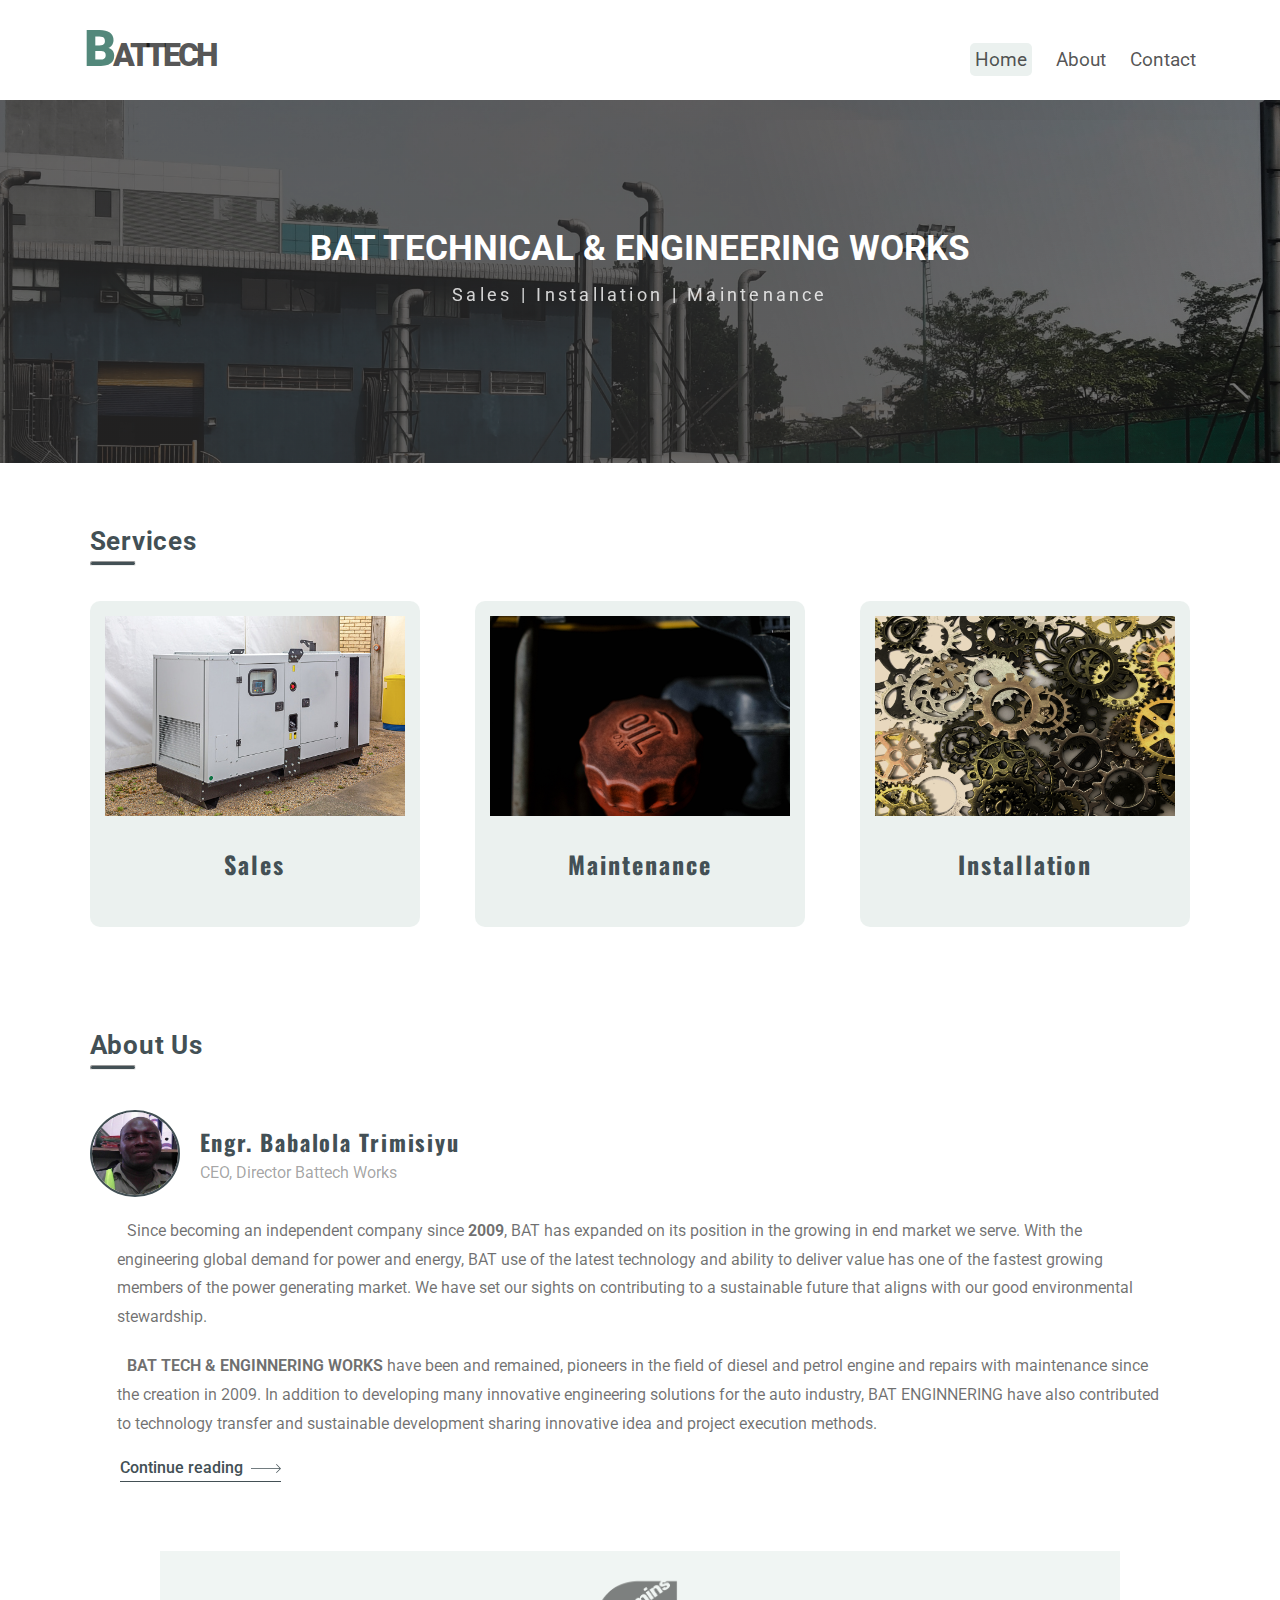
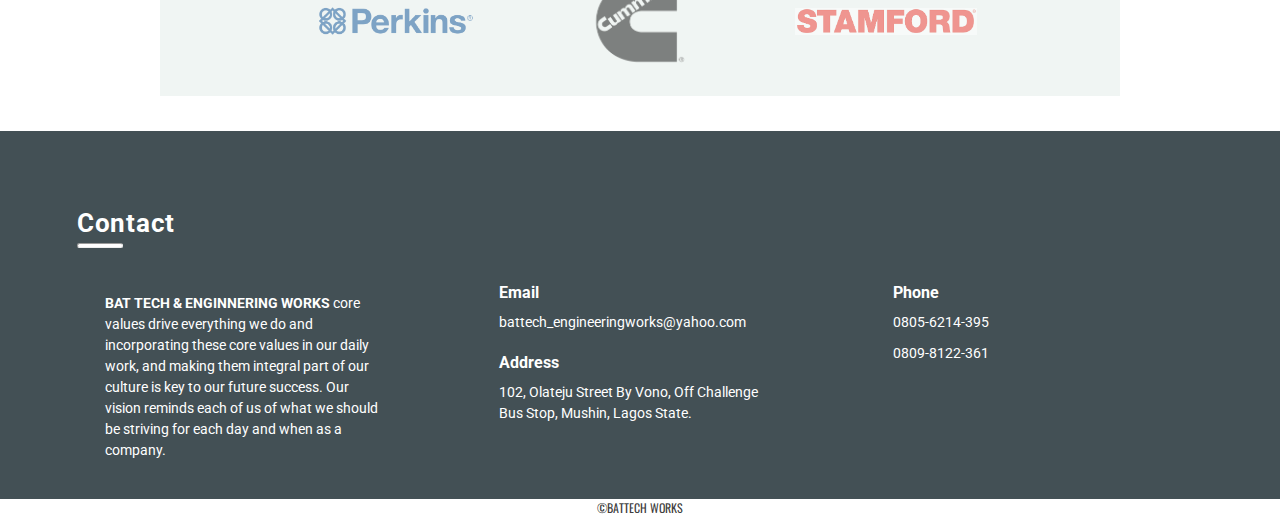
==== Engineer/index.html @ 0d666081 "pushing BATWORKS" ====
<!DOCTYPE html>
<html>
    <head>
        <meta charset="UTF-8">
        <meta name="viewport" content="width=device-width, initial-scale=1.0">

        <link rel="icon" type="image/jpeg" sizes=40x40" href="images/gears.jpeg">
        <link rel="stylesheet" type="text/css" href="stylesheet/style.css" >
        <link rel="stylesheet" type="text/css" href="stylesheet/mobile-index.css">

        <link rel="preconnect" href="https://fonts.googleapis.com">
        <link rel="preconnect" href="https://fonts.gstatic.com" crossorigin>
        <link href="https://fonts.googleapis.com/css2?family=Oswald:wght@400;500;700&family=Roboto:wght@400;700;900&display=swap" rel="stylesheet">



        <title>BAT WORKS</title>
    </head>
    <body>

        <header>
            <h1>BATTECH</h1>
            <ul>
                <li title="Home" id="home"><a href="index.html" class="header">Home</a></li>

                <li title="about"><a href="about.html" class="header">About</a></li>
                
                <li title="contact"><a href="#contact" class="header">Contact</a></li>
            </ul>
        </header>

        <section class="upper">
            <h1>BAT TECHNICAL & ENGINEERING WORKS</h1>
            <p>Sales | Installation | Maintenance</p>
        </section>

        <section class="services">
            <h2 id="services">Services</h2>
            <hr/>
            <div class="serv-grid">

                <figure>
                    <div class="box box1"></div>
                    <h3>Sales</h3>
                </figure>

                <figure>
                    <div class="box box2"></div>
                    <h3>Maintenance</h3>
                </figure>

                <figure>
                    <div class="box box3"></div>
                    <h3>Installation</h3>
                </figure>

            </div>
        </section>

        <section class="about">
            <h2 id="about">About Us</h2>
            <hr/>
            <main class="profile">
                <img src="images/Mr-Babalola.jpg" alt="Engr.Babalola" class="engr" />
                <div>
                    <h3>Engr. Babalola Trimisiyu</h3>
                    <p class="position">CEO, Director Battech Works</p>
                </div>
            </main>
            <p class="desc desc1">Since becoming an independent company since <strong>2009</strong>, BAT has expanded on its position in the growing in end market we serve. With the engineering global demand for power and energy, BAT use of the latest technology and ability to deliver value has one of the fastest growing members of the power generating market. We have set our sights on contributing to a sustainable future that aligns with our good environmental stewardship.</p>
            <p class="desc"><strong>BAT TECH & ENGINNERING WORKS</strong> have been and remained, pioneers in the field of diesel and petrol engine and repairs with maintenance since the creation in 2009. In addition to developing many innovative engineering solutions for the auto industry, BAT ENGINNERING have also contributed to technology transfer and sustainable development sharing innovative idea and project execution methods.</p>
            <p class="more"><a href="about.html">Continue reading <img src="images/icon-arrow.svg" alt="arrow" class="arrow"></a></p>
        </section>

        <section class="products">
            <div><img src="images/Perkins-Logo.svg.png" alt="perkins-logo" class="prod-logo"></div>
            <div><img src="images/Cummins-Logo-black.png" alt="cummins-logo" class="prod-logo"></div>
            <div><img src="images/stamford-flat.png" alt="stamford-logo" class="prod-logo"></div>
        </section>

        <section class="contact">
            <h2 id="contact">Contact</h2>
            <hr>
            <main class="contact-grid">
                <div class="con one">
                    <p><strong>BAT TECH & ENGINNERING WORKS</strong> core values drive everything we do and incorporating these core values in our daily work, and making them integral part of our culture is key to our future success. Our vision reminds each of us of what we should be striving for each day and when as a company.</p>  
                </div>
                <div class="con two">
                    <h4>Email</h4>
                    <p class="mail"><a href="mailto:battech_engineeringworks@yahoo.com"><img src="images/icon-email.svg" alt="email" class="logos">battech_engineeringworks@yahoo.com</a></p>
                    <h4>Address</h4>
                    <p><img src="images/icon-location.svg" alt="location" class="logos">102, Olateju Street By Vono, Off Challenge Bus Stop, Mushin, Lagos State.</p>
                </div>
                <div class="con three">
                    <h4 id="phone">Phone</h4>
                    <p><a href="tel:+2348056214395"><img src="images/icon-phone.svg" alt="phone" class="logos phone">0805-6214-395</a></p>
                    <p><a href="tel:+2348098122361"><img src="images/icon-phone.svg" alt="phone" class="logos phone2">0809-8122-361</a></p>
                </div>
            </main>
        </section>
        <footer>
            <p>&copy;BATTECH WORKS</p>
        </footer>

    </body>
</html>
---- Engineer/stylesheet/style.css ----
/* \\GENERAL RULE\\ */

* {
    padding: 0;
    margin: 0;
    box-sizing: border-box;
}

body {
    margin:0px auto;
    max-width: 1440px;
    min-width: 373px;
    width:100%;
    font-family: 'Roboto',sans-serif;
    background-color: white;
}


/* \\HEADER DESIGN\\ */

header {
    margin: 0px auto;
    width:90%;
    padding: 20px;
    background-color: white;
    font-family:'Roboto',sans-serif;
    display: flex;
    align-items: center;
    justify-content: space-between;
}

header h1 {
    font-weight: 900;
    letter-spacing: -0.1em;
    color: rgba(0, 0, 0, 0.678);
    font-family: 'Roboto', sans-serif;
}

header h1::first-letter{
    color: rgb(83, 136, 123);
    font-size: 50px;
}

ul li {
    display: inline-block;
    margin-right: 20px;
    position: relative;
    top: 10px;
}

ul li#home {
    background-color: #c7d8d159;
    padding: 5px;
    border-radius: 5px;
}

ul li, a.header {
    list-style-type: none;
    color: rgba(0, 0, 0, 0.678);
    font-size: 19px;
    text-decoration: none;
}

ul li:last-child{
    margin-right: 0px;
}


a.header:hover, a.header:focus {
    font-weight: 500;
    color: rgb(49, 139, 112);
}

a.header:active {
    font-weight: 400;
    color:rgb(243, 210, 62);
}

/* \\SECTION DESIGN\\ */

section.upper {
    width:100%;
    padding: 10% 0% 10% 0%;
    margin: 2px auto;
    text-align: center;
    color: white;
    background: linear-gradient(75deg, rgba(41, 40, 40, 0.705)60%,rgba(0, 0, 0, 0.493)), url('../images/abjat-cropped.jpg') no-repeat fixed;
    background-size: 100% 100%;
    background-position: 0px 20px;
}

section.upper h1 {
    margin-bottom: 15px;
    letter-spacing: 0.05;
    word-spacing: em;
    font-weight: 700;
    font-size: 35px;
    font-family: 'Roboto',sans-serif;
}


section.upper p {
    margin-bottom: 30px;
    word-spacing: 0.06em;
    letter-spacing: 0.18em;
    opacity: 80%;
    font-family:  'Oswald' sans-serif;
    font-size: 18px;
}

/* \\SERVICES SECTION DESIGN\\ */

section.services {
    width:90%;
    margin: 25px auto 0px auto;
    background-color: white;
    padding: 3% 2%;
    padding-bottom: 5%;
}
 

h2 {
    color: #435055;
    font-weight: 700;
    margin-bottom: 5px;
    font-family: 'Roboto', sans-serif;
    font-size: 26px;
    letter-spacing: 0.03em;
}

hr {
    width:46.41px;
    margin: 0px 0px 35px 0px;
    height: 5px;
    background-color: #435055;
    border-radius: 5px;
}

div.serv-grid {
    display: grid;
    grid-template-columns: repeat(3,30%);
    gap:5%;
    align-items: start;
}

figure {
    background-color: #c7d8d159;
    padding: 15px;
    border-radius: 10px;
}

figure div.box {
    width: 100%;
    min-height: 100px;
    height: 200px;
    margin-bottom: 30px;
    background-color: gray;
}

div.box1 {
    background: url('../images/white-gen.jpg') repeat scroll center;
    background-size: 100% 100%;
}

div.box2 {
    background: url('../images/pexels-cottonbro-7541352.jpg') repeat scroll center;
    background-size: 100%;
}

div.box3 {
    background: url('../images/pexels-pixabay-414579.jpg') repeat scroll bottom center;
    background-size: 100% 100%;
}

h3 {
    text-align: center;
    color: #435055;
    font-size: 24px;
    letter-spacing: 0.08em;
    font-family: 'Oswald', sans-serif;
    margin-bottom: 30px;
}

/* \\ABOUT SECTION DESIGN\\ */

section.about {
    width:90%;
    margin: 0px auto;
    background-color: #fff;
    padding: 3% 2%;
}

main.profile{
    padding-top: 5px;
    display: flex;
    align-items: center;
    gap: 20px;
}

img.engr {
    width: 90px;
    height: 87px;
    border-radius: 50%;
    border: 2px solid #435055;
}

section.about h3 {
    text-align: left;
    font-size: 1.4rem;
    letter-spacing: -0.07;
    word-spacing: 0;
    margin: 0px 0px 5px 0px;
}

.desc {
    font-size: 16px;
    color: rgba(0, 0, 0, 0.562);
    width: 95%;
    margin: 20px auto 0px auto;
    text-indent: 10px;
    line-height: 1.8;
}

p.position {
    color: rgba(0, 0, 0, 0.37);
    font-weight: 400;
}

p.more {
    width:95%;
    margin-top: 20px;
    text-indent: 30px; 
}

p.more a {
    color: #435055;
    font-weight: 500;
    text-decoration: none;
    padding-bottom: 4px;
    border-bottom:1px solid #435055;
}

p.more a:hover, p.amore a:focus {
    font-weight: 500;
    color: rgb(49, 139, 112);
    border-bottom: 1px solid rgb(49, 139, 112);
}

p.more a:active {
    color:rgb(243, 210, 62);
    border-bottom: 1px solid rgb(243, 210, 62);
}

img.arrow {
    margin-left: 4px;
    width: 30px;
    filter: invert(27%) sepia(20%) saturate(353%) hue-rotate(151deg) brightness(99%) contrast(87%);
}

p.more:hover img, p.more:focus img {
    filter: brightness(0) saturate(100%) invert(44%) sepia(72%) saturate(324%) hue-rotate(111deg) brightness(91%) contrast(94%);
}

p.more:active img {
    filter: brightness(0) saturate(100%) invert(81%) sepia(68%) saturate(494%) hue-rotate(348deg) brightness(101%) contrast(91%);
}

/* \\PRODUCT SECTION DESIGN// */

section.products {
    margin: 35px auto;
    width: 75%;
    padding: 10px 25px 10px 25px;
    background-color: #c7d8d144;
    display: flex;
    flex-flow: row wrap;
    align-items: center;
    justify-content: center;
    gap: 7%;
}

section.products div {
    width: 20%;
}

img.prod-logo {
    width: 100%;
    /* filter: invert(27%) sepia(20%) saturate(353%) hue-rotate(151deg) brightness(99%) contrast(87%); */
    opacity: 48%;
}

/* \\CONTACT SECTION DESIGN\\ */


section.contact {
    background-color: #435055;
    padding: 6% 6% 3% 6%;
    color: white;
}

h2#contact {
    color: #fff;
    font-weight: 700;
    margin-bottom: 5px;
    font-family: 'Roboto', sans-serif;
    font-size: 26px;
    letter-spacing: 0.03em;
    /* margin-bottom: 20px; */
}

section.contact hr {
    background-color: white;
}

main.contact-grid {
    display: flex;
    align-items: flex-start;
    justify-content: center;
    gap: 10%;
}

div.con {
    width: 25%;
}

section.contact h1 {
    font-weight: 700;
    letter-spacing: 0.01em;
    font-family: 'Roboto', sans-serif;
    font-size: 22px;
}

section.contact h4 {
    color: #fff;
}

main.contact-grid p{
    color: #fff;
    font-weight: 400;
    font-family: 'Roboto', sans-serif;
    margin: 10px auto 0px auto;
    line-height: 1.5;
    font-size: 14px;
}

main.contact-grid p a:link {
    color: #fff;
    text-decoration: none;
}

main.contact-grid p a:hover,main.contact-grid p a:focus {
    font-weight: 500;
    text-decoration: underline;
}

main.contact-grid h4 {
    margin-bottom: 5px;
}

p.mail {
    margin-top: 0px;
    padding-bottom: 20px;
}

img.logos {
    display: none;
}

/* \\FOOTER DESIGN\\ */

footer {
    text-align: center;
    font-family: 'Oswald',sans-serif;
    font-size: 12px;
    color:rgba(0, 0, 0, 0.774);
}
---- Engineer/stylesheet/mobile-index.css ----
@media only screen and (max-width:870px) {

    section.contact {
        padding: 20px 4% 15px 4%;
    }
    
    main.contact-grid {
        display: flex;
        flex-flow: column nowrap;
        gap:20px;
    }
    
    div.con {
        width: 100%;
    }
    
    div.con h4 {
        display: none;
    }
    
    img.logos {
        display: inline-block;
        margin-right: 15px;
    }
    
    img.phone2 {
        visibility: hidden;
    }
    
    }

    @media only screen and (max-width:700px) {

    
        header {
            padding: 20px;
        }
    
        header h1 {
            font-size: 20px;
        }
    
        header h1::first-letter {
            font-size: 38px;
        }
    
        ul li {
            margin-right: 15px;
        }
    
        ul li, a.header {
            font-size: 16px;
        }

        h2,h2#contact {
            font-size: 19px;
        }

        section.upper {
            background-position: 0px -25px;
        }

        section.upper h1 {
            font-size: 25px;
            margin-bottom: 10px;
        }

        section.upper p {
            font-size: 16px;
            margin-bottom: 20px;
        }

        div.serv-grid {
            display: flex;
            flex-flow: column nowrap;
        }

        figure {
            width: 60%;
            margin: 20px auto;
        }

        h3 {
            font-size: 20px;
        }

        img.engr {
            width: 85px;
            height: 82px;
        }

        section.about h3 {
            font-size: 1.2rem;
            letter-spacing: -0.01;
        }

        p.position {
            font-size: 14px;
        }

        p.desc {
            font-size: 15.5px;
            text-indent: 0px;
        }

        p.more {
            font-size: 15.8px;
            text-indent: 10px;
        }

        section.products {
            width: 80%;
        }

        section.products div {
            width: 25%;
        }

        div.con p {
            line-height: 2;
            letter-spacing: 0.04em;
        }

        section.contact {
            padding: 40px;
        }

    }

    @media only screen and  (max-width:530px) {

        header {
            width: 98%;
            padding: 20px 3px 20px 20px;
        }
    
        ul li {
            margin-right: 6px;
        }
    
        ul li, a.header {
            font-size: 14px;
        }
    
        ul li#home {
        background-color: #fff;
        padding: 0px;
        border-radius: 0px;   
        }

        header {
            padding: 18px;
        }
    
        header h1 {
            font-size: 18px;
        }
    
        header h1::first-letter {
            font-size: 36px;
        }
    

        h2,h2#contact {
            font-size: 18px;
        }

        section.upper {
            background-position: 0px -35px;
            padding: 60px 10px 80px 10px;
        }

        section.upper h1 {
            font-size: 20px;
            line-height: 1.5;
            margin-bottom: 10px;
        }

        section.upper p {
            font-size: 12px;
            margin-bottom: 15px;
        }

        div.serv-grid {
            display: flex;
            flex-flow: column nowrap;
        }

        figure {
            width: 70%;
            margin: 20px auto;
        }

        h3 {
            font-size: 18px;
        }

        img.engr {
            width: 75px;
            height: 72px;
        }

        section.about h3 {
            font-size: 1rem;
            letter-spacing: 0;
        }

        p.position {
            font-size: 12px;
        }

        p.desc {
            font-size: 14px;
            text-indent: 0px;
        }

        p.more {
            font-size: 14.5px;
            text-indent: 10px;
        }

        section.products {
            width: 80%;
        }

        section.products div {
            width: 28%;
        }

        /* div.con p {
            line-height: 2;
            letter-spacing: 0.04em;
        } */
    
    }
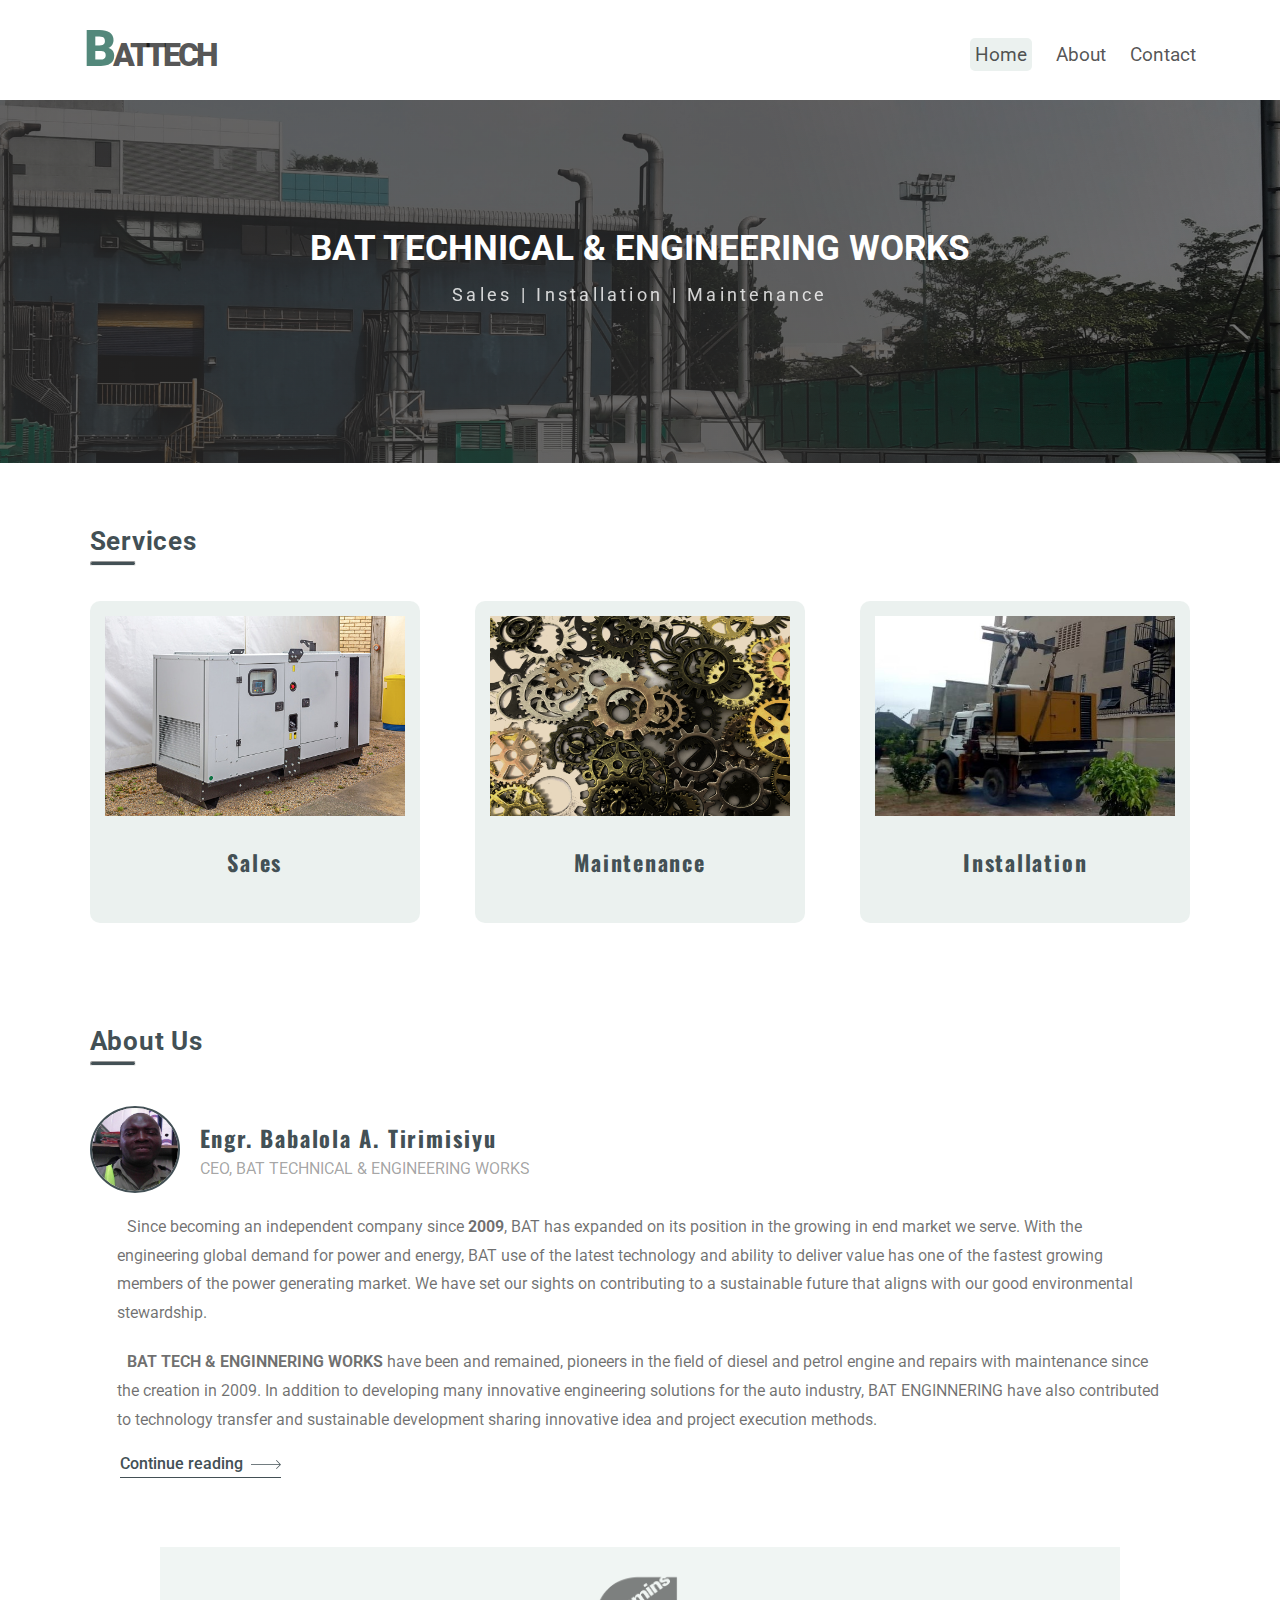
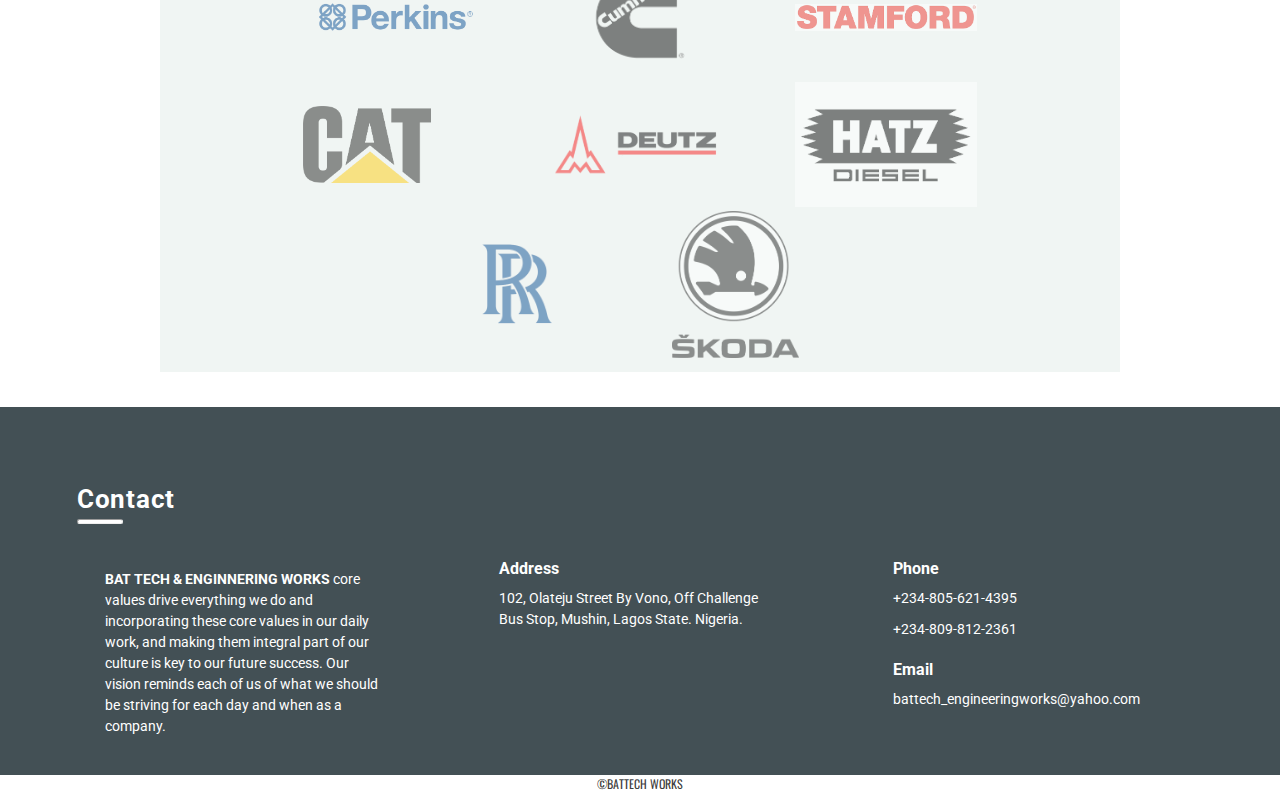
==== commit a4afbfb2: "Updating" ====
--- a/Engineer/index.html
+++ b/Engineer/index.html
@@ -41,17 +41,17 @@
 
                 <figure>
                     <div class="box box1"></div>
-                    <h3>Sales</h3>
+                    <h3 class="serv-head">Sales</h3>
                 </figure>
 
                 <figure>
                     <div class="box box2"></div>
-                    <h3>Maintenance</h3>
+                    <h3 class="serv-head">Maintenance</h3>
                 </figure>
 
                 <figure>
                     <div class="box box3"></div>
-                    <h3>Installation</h3>
+                    <h3 class="serv-head">Installation</h3>
                 </figure>
 
             </div>
@@ -63,8 +63,8 @@
             <main class="profile">
                 <img src="images/Mr-Babalola.jpg" alt="Engr.Babalola" class="engr" />
                 <div>
-                    <h3>Engr. Babalola Trimisiyu</h3>
-                    <p class="position">CEO, Director Battech Works</p>
+                    <h3>Engr. Babalola A. Tirimisiyu</h3>
+                    <p class="position">CEO, BAT TECHNICAL & ENGINEERING WORKS</p>
                 </div>
             </main>
             <p class="desc desc1">Since becoming an independent company since <strong>2009</strong>, BAT has expanded on its position in the growing in end market we serve. With the engineering global demand for power and energy, BAT use of the latest technology and ability to deliver value has one of the fastest growing members of the power generating market. We have set our sights on contributing to a sustainable future that aligns with our good environmental stewardship.</p>
@@ -76,6 +76,11 @@
             <div><img src="images/Perkins-Logo.svg.png" alt="perkins-logo" class="prod-logo"></div>
             <div><img src="images/Cummins-Logo-black.png" alt="cummins-logo" class="prod-logo"></div>
             <div><img src="images/stamford-flat.png" alt="stamford-logo" class="prod-logo"></div>
+            <div><img src="images/pngaaa.com-1704736.png" alt="CAT-logo" class="prod-logo big"></div>
+            <div><img src="images/pngegg.png" alt="Deutz-logo" class="prod-logo"></div>
+            <div><img src="images/Hatz-logo.png" alt="Hatz-logo" class="prod-logo"></div>
+            <div><img src="images/584290c1a6515b1e0ad75ac3.png" alt="rolls-royce-logo" class="prod-logo"></div>
+            <div><img src="images/dlf.pt-skoda-logo-png-341219.png" class="prod-logo big"></div>
         </section>
 
         <section class="contact">
@@ -86,15 +91,16 @@
                     <p><strong>BAT TECH & ENGINNERING WORKS</strong> core values drive everything we do and incorporating these core values in our daily work, and making them integral part of our culture is key to our future success. Our vision reminds each of us of what we should be striving for each day and when as a company.</p>  
                 </div>
                 <div class="con two">
-                    <h4>Email</h4>
-                    <p class="mail"><a href="mailto:battech_engineeringworks@yahoo.com"><img src="images/icon-email.svg" alt="email" class="logos">battech_engineeringworks@yahoo.com</a></p>
                     <h4>Address</h4>
-                    <p><img src="images/icon-location.svg" alt="location" class="logos">102, Olateju Street By Vono, Off Challenge Bus Stop, Mushin, Lagos State.</p>
+                    <p><img src="images/icon-location.svg" alt="location" class="logos">102, Olateju Street By Vono, Off Challenge Bus Stop, Mushin, Lagos State. Nigeria.</p>
                 </div>
                 <div class="con three">
-                    <h4 id="phone">Phone</h4>
-                    <p><a href="tel:+2348056214395"><img src="images/icon-phone.svg" alt="phone" class="logos phone">0805-6214-395</a></p>
-                    <p><a href="tel:+2348098122361"><img src="images/icon-phone.svg" alt="phone" class="logos phone2">0809-8122-361</a></p>
+                        <h4 id="phone">Phone</h4>
+                        <p><a href="tel:+2348056214395"><img src="images/icon-phone.svg" alt="phone" class="logos phone">+234-805-621-4395</a></p>
+                        <p><a href="tel:+2348098122361"><img src="images/icon-phone.svg" alt="phone" class="logos phone2">+234-809-812-2361</a></p>
+        
+                        <h4 class="email">Email</h4>
+                        <p class="mail"><a href="mailto:battech_engineeringworks@yahoo.com"><img src="images/icon-email.svg" alt="email" class="logos">battech_engineeringworks@yahoo.com</a></p>
                 </div>
             </main>
         </section>
--- a/Engineer/stylesheet/style.css
+++ b/Engineer/stylesheet/style.css
@@ -45,7 +45,7 @@
     display: inline-block;
     margin-right: 20px;
     position: relative;
-    top: 10px;
+    top: 5px;
 }
 
 ul li#home {
@@ -84,9 +84,9 @@
     margin: 2px auto;
     text-align: center;
     color: white;
-    background: linear-gradient(75deg, rgba(41, 40, 40, 0.705)60%,rgba(0, 0, 0, 0.493)), url('../images/abjat-cropped.jpg') no-repeat fixed;
-    background-size: 100% 100%;
-    background-position: 0px 20px;
+    background: linear-gradient(75deg, rgba(41, 40, 40, 0.705)60%,rgba(0, 0, 0, 0.493)), url('../images/abjat-cropped.jpg') no-repeat scroll;
+    background-size: 100%;
+    background-position: 0px -120px;
 }
 
 section.upper h1 {
@@ -163,19 +163,19 @@
 }
 
 div.box2 {
-    background: url('../images/pexels-cottonbro-7541352.jpg') repeat scroll center;
-    background-size: 100%;
+    background: url('../images/pexels-pixabay-414579.jpg') repeat scroll center;
+    background-size: 100% 100%;
 }
 
 div.box3 {
-    background: url('../images/pexels-pixabay-414579.jpg') repeat scroll bottom center;
+    background: url('../images/hauling.jpg') no-repeat scroll bottom center;
     background-size: 100% 100%;
 }
 
 h3 {
     text-align: center;
     color: #435055;
-    font-size: 24px;
+    font-size: 22px;
     letter-spacing: 0.08em;
     font-family: 'Oswald', sans-serif;
     margin-bottom: 30px;
@@ -289,6 +289,10 @@
     opacity: 48%;
 }
 
+img.big {
+    width:70%;
+}
+
 /* \\CONTACT SECTION DESIGN\\ */
 
 
@@ -357,8 +361,12 @@
     margin-bottom: 5px;
 }
 
+h4.email {
+    margin-top: 20px;
+}
+
 p.mail {
-    margin-top: 0px;
+    margin-top: 20px;
     padding-bottom: 20px;
 }
 
--- a/Engineer/stylesheet/mobile-index.css
+++ b/Engineer/stylesheet/mobile-index.css
@@ -26,6 +26,15 @@
     img.phone2 {
         visibility: hidden;
     }
+
+    h3.serv-head {
+        font-weight: 18px;
+    }
+
+    hr {
+        width:40.41px;
+    }
+
     
     }
 
@@ -57,11 +66,15 @@
         }
 
         section.upper {
-            background-position: 0px -25px;
+            background-attachment: scroll;
+            background-size: 100%;
+            background-position: 0px -80px;
+            
         }
 
         section.upper h1 {
             font-size: 25px;
+            margin-top: 35px;
             margin-bottom: 10px;
         }
 
@@ -232,4 +245,13 @@
             letter-spacing: 0.04em;
         } */
     
-    }+    }
+
+@media only screen and (max-width:430px) {
+
+    section.upper {
+        background-size: 100% 100%; 
+        background-position: 0px 0px; 
+    }
+
+}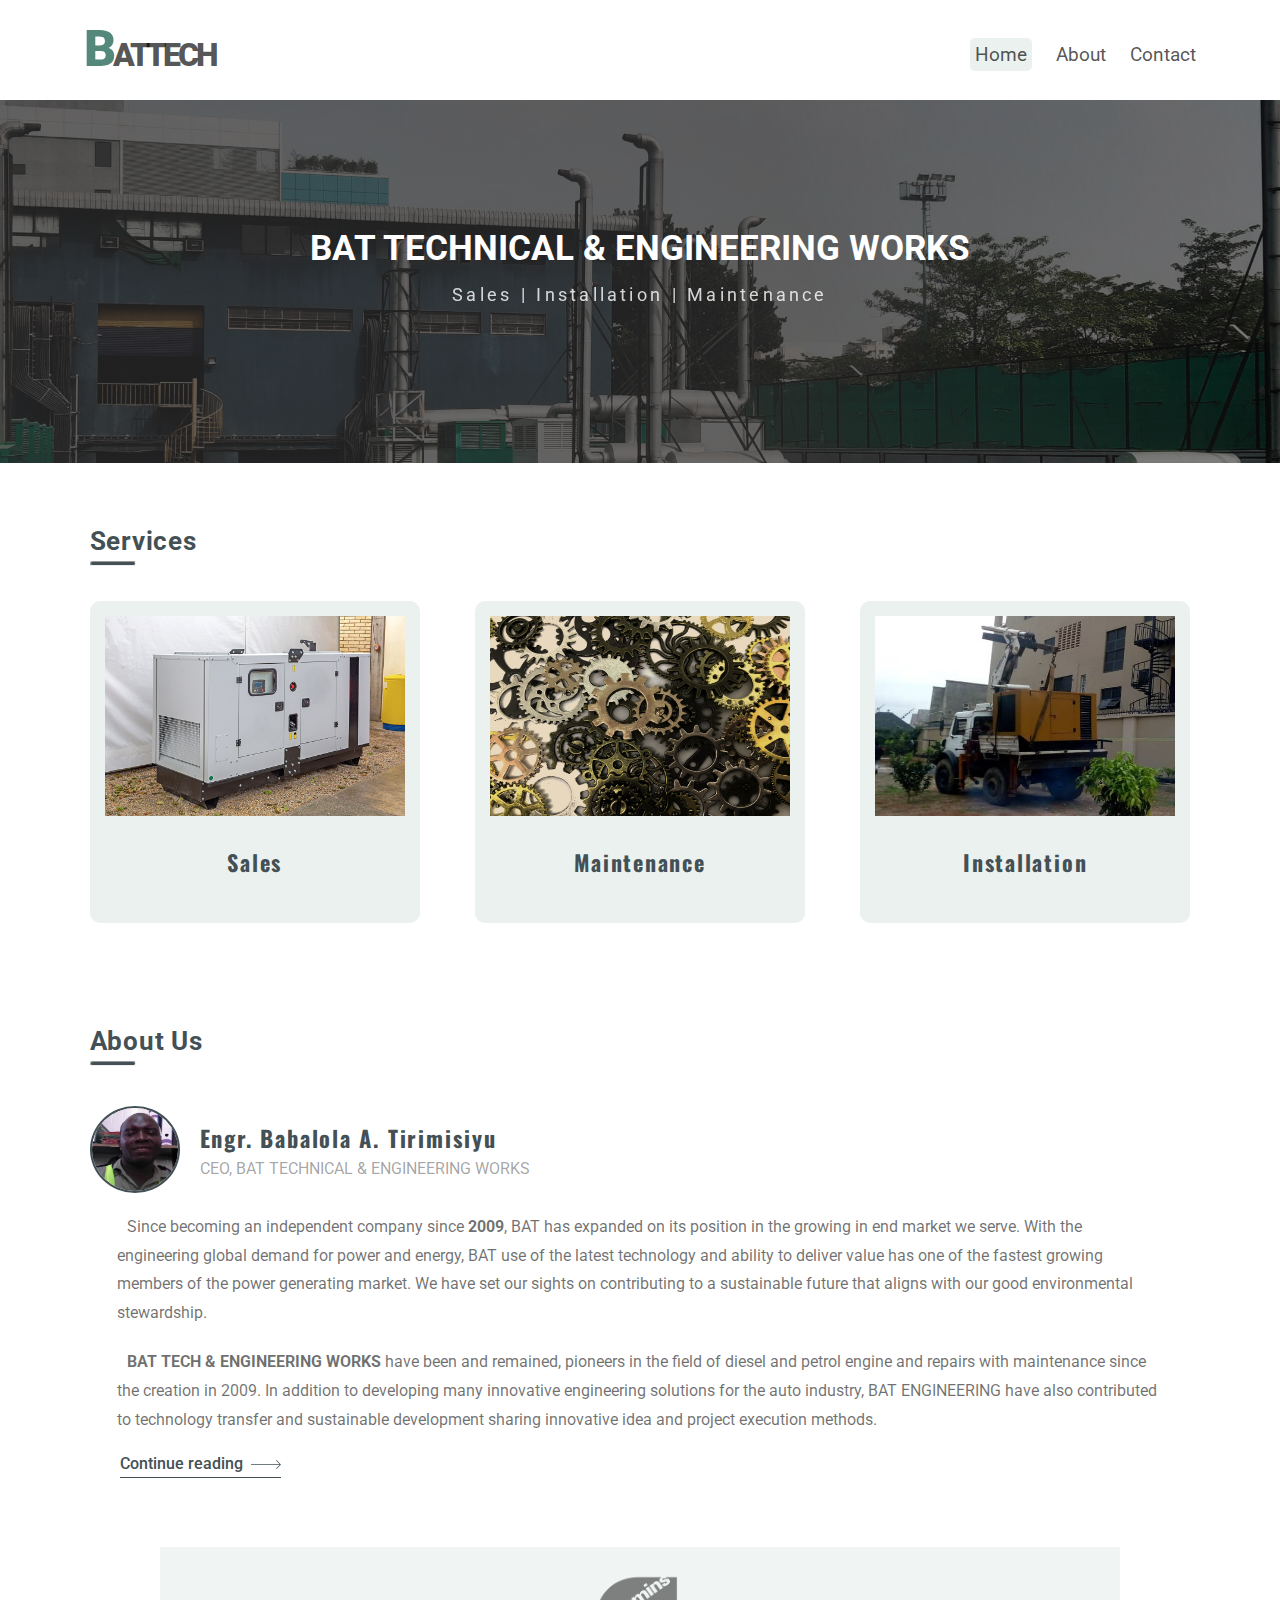
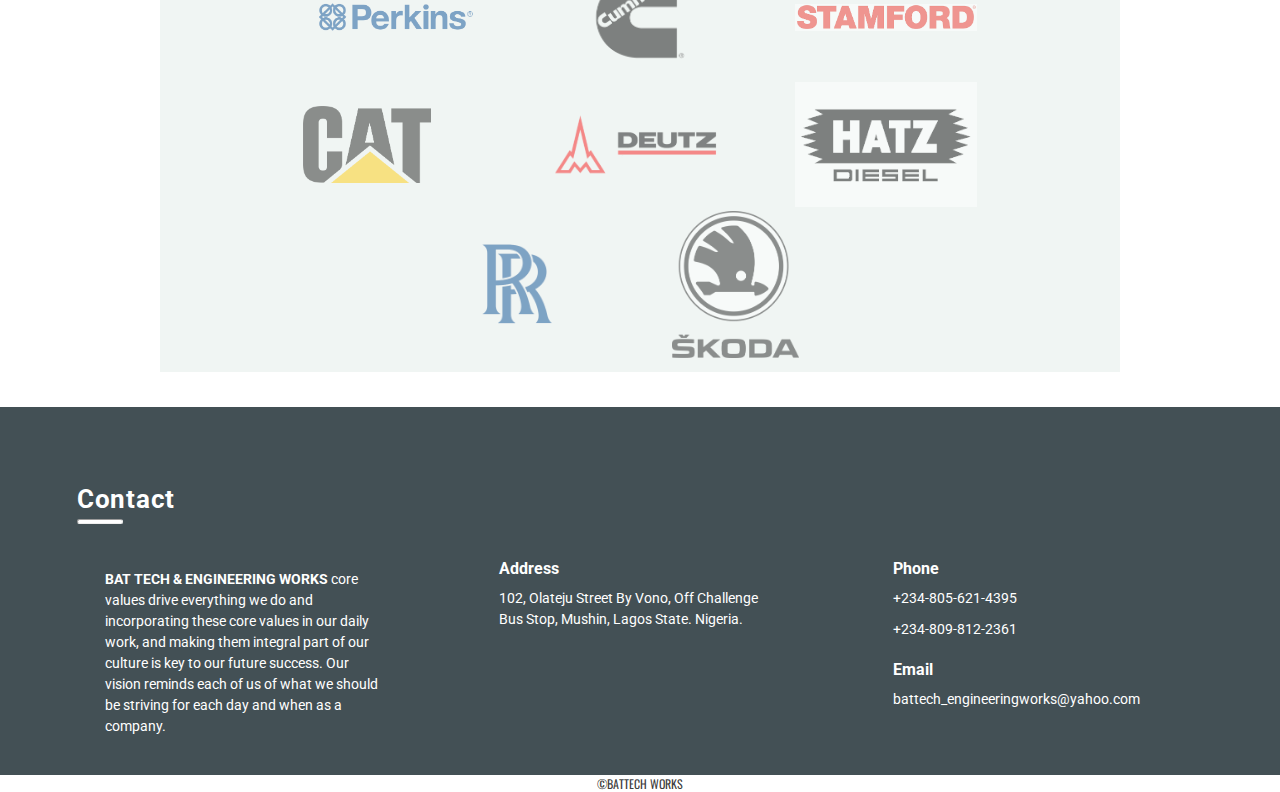
==== commit 49a8bbf5: "BAT WORKS" ====
--- a/Engineer/index.html
+++ b/Engineer/index.html
@@ -4,7 +4,7 @@
         <meta charset="UTF-8">
         <meta name="viewport" content="width=device-width, initial-scale=1.0">
 
-        <link rel="icon" type="image/jpeg" sizes=40x40" href="images/gears.jpeg">
+        <link rel="icon" type="image/jpeg" sizes=60x60" href="images/gear-icon-805253.png">
         <link rel="stylesheet" type="text/css" href="stylesheet/style.css" >
         <link rel="stylesheet" type="text/css" href="stylesheet/mobile-index.css">
 
@@ -68,7 +68,7 @@
                 </div>
             </main>
             <p class="desc desc1">Since becoming an independent company since <strong>2009</strong>, BAT has expanded on its position in the growing in end market we serve. With the engineering global demand for power and energy, BAT use of the latest technology and ability to deliver value has one of the fastest growing members of the power generating market. We have set our sights on contributing to a sustainable future that aligns with our good environmental stewardship.</p>
-            <p class="desc"><strong>BAT TECH & ENGINNERING WORKS</strong> have been and remained, pioneers in the field of diesel and petrol engine and repairs with maintenance since the creation in 2009. In addition to developing many innovative engineering solutions for the auto industry, BAT ENGINNERING have also contributed to technology transfer and sustainable development sharing innovative idea and project execution methods.</p>
+            <p class="desc"><strong>BAT TECH & ENGINEERING WORKS</strong> have been and remained, pioneers in the field of diesel and petrol engine and repairs with maintenance since the creation in 2009. In addition to developing many innovative engineering solutions for the auto industry, BAT ENGINEERING have also contributed to technology transfer and sustainable development sharing innovative idea and project execution methods.</p>
             <p class="more"><a href="about.html">Continue reading <img src="images/icon-arrow.svg" alt="arrow" class="arrow"></a></p>
         </section>
 
@@ -88,7 +88,7 @@
             <hr>
             <main class="contact-grid">
                 <div class="con one">
-                    <p><strong>BAT TECH & ENGINNERING WORKS</strong> core values drive everything we do and incorporating these core values in our daily work, and making them integral part of our culture is key to our future success. Our vision reminds each of us of what we should be striving for each day and when as a company.</p>  
+                    <p><strong>BAT TECH & ENGINEERING WORKS</strong> core values drive everything we do and incorporating these core values in our daily work, and making them integral part of our culture is key to our future success. Our vision reminds each of us of what we should be striving for each day and when as a company.</p>  
                 </div>
                 <div class="con two">
                     <h4>Address</h4>
